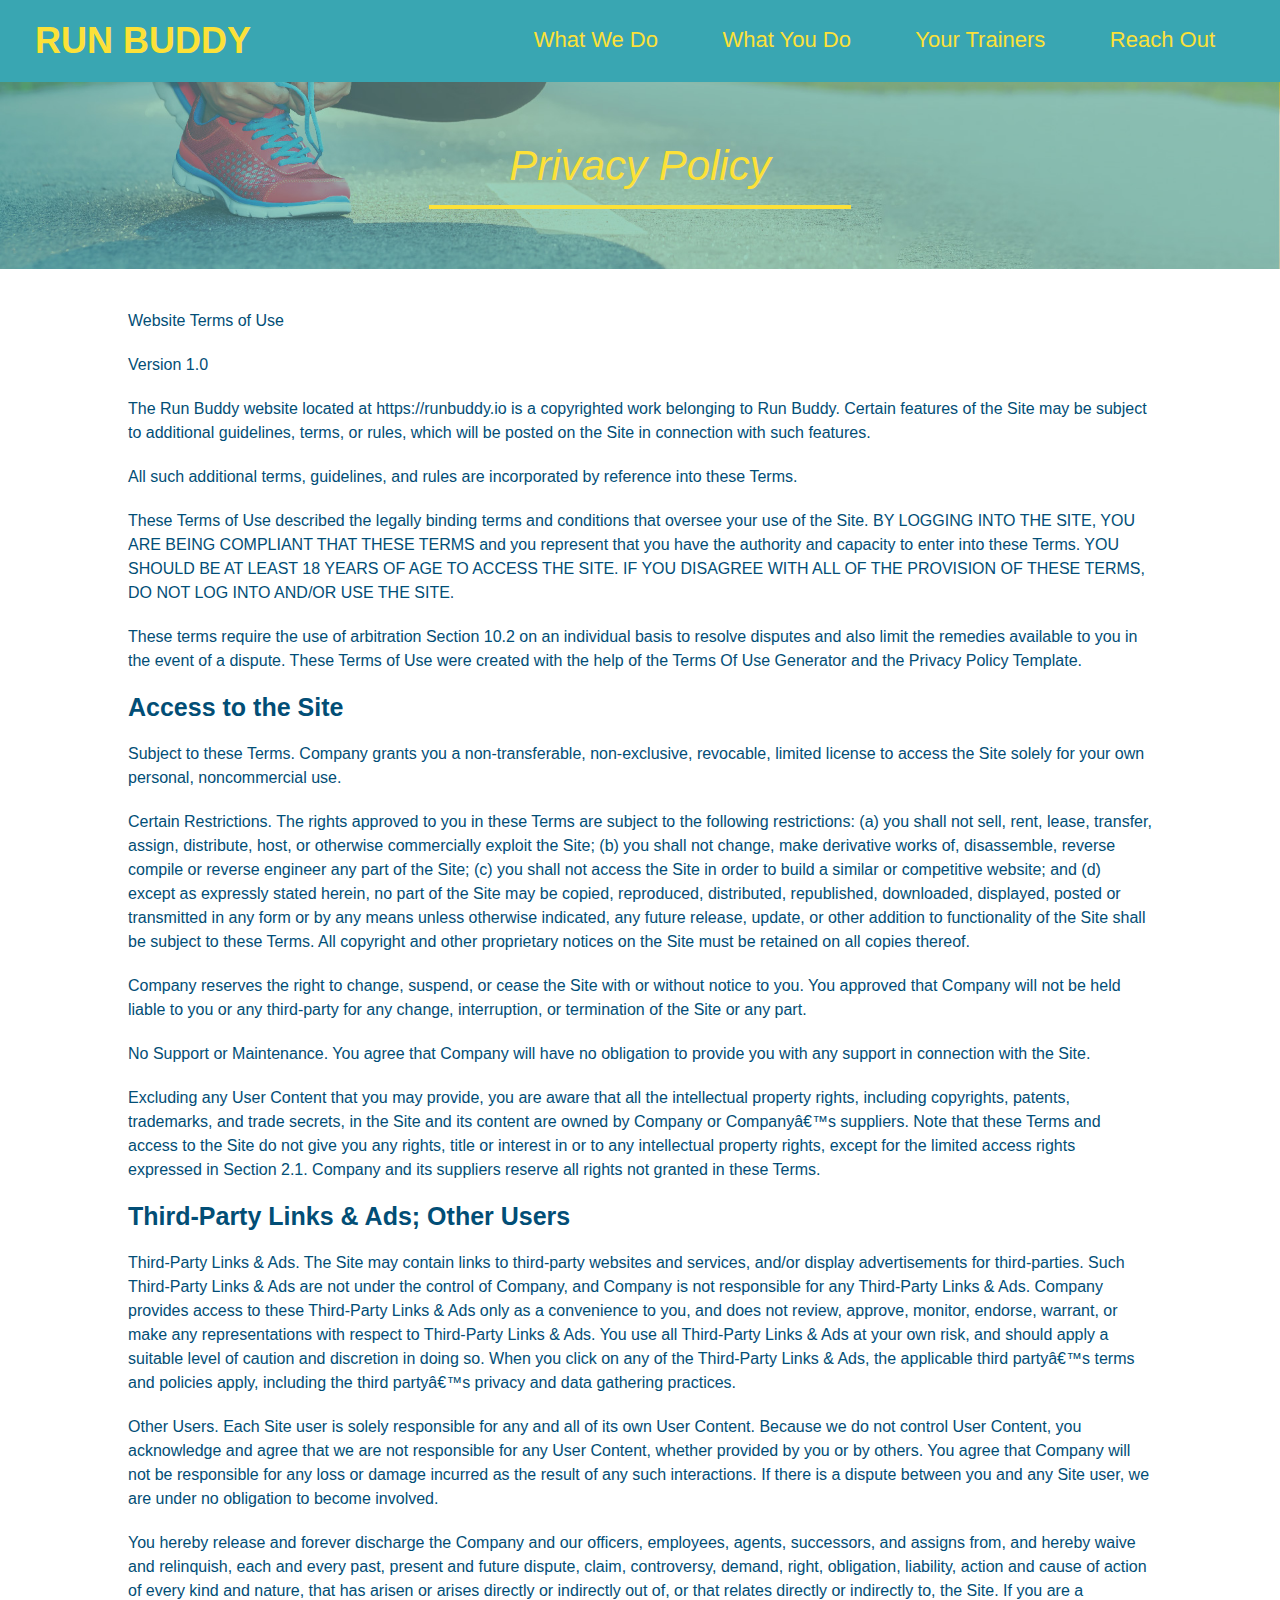
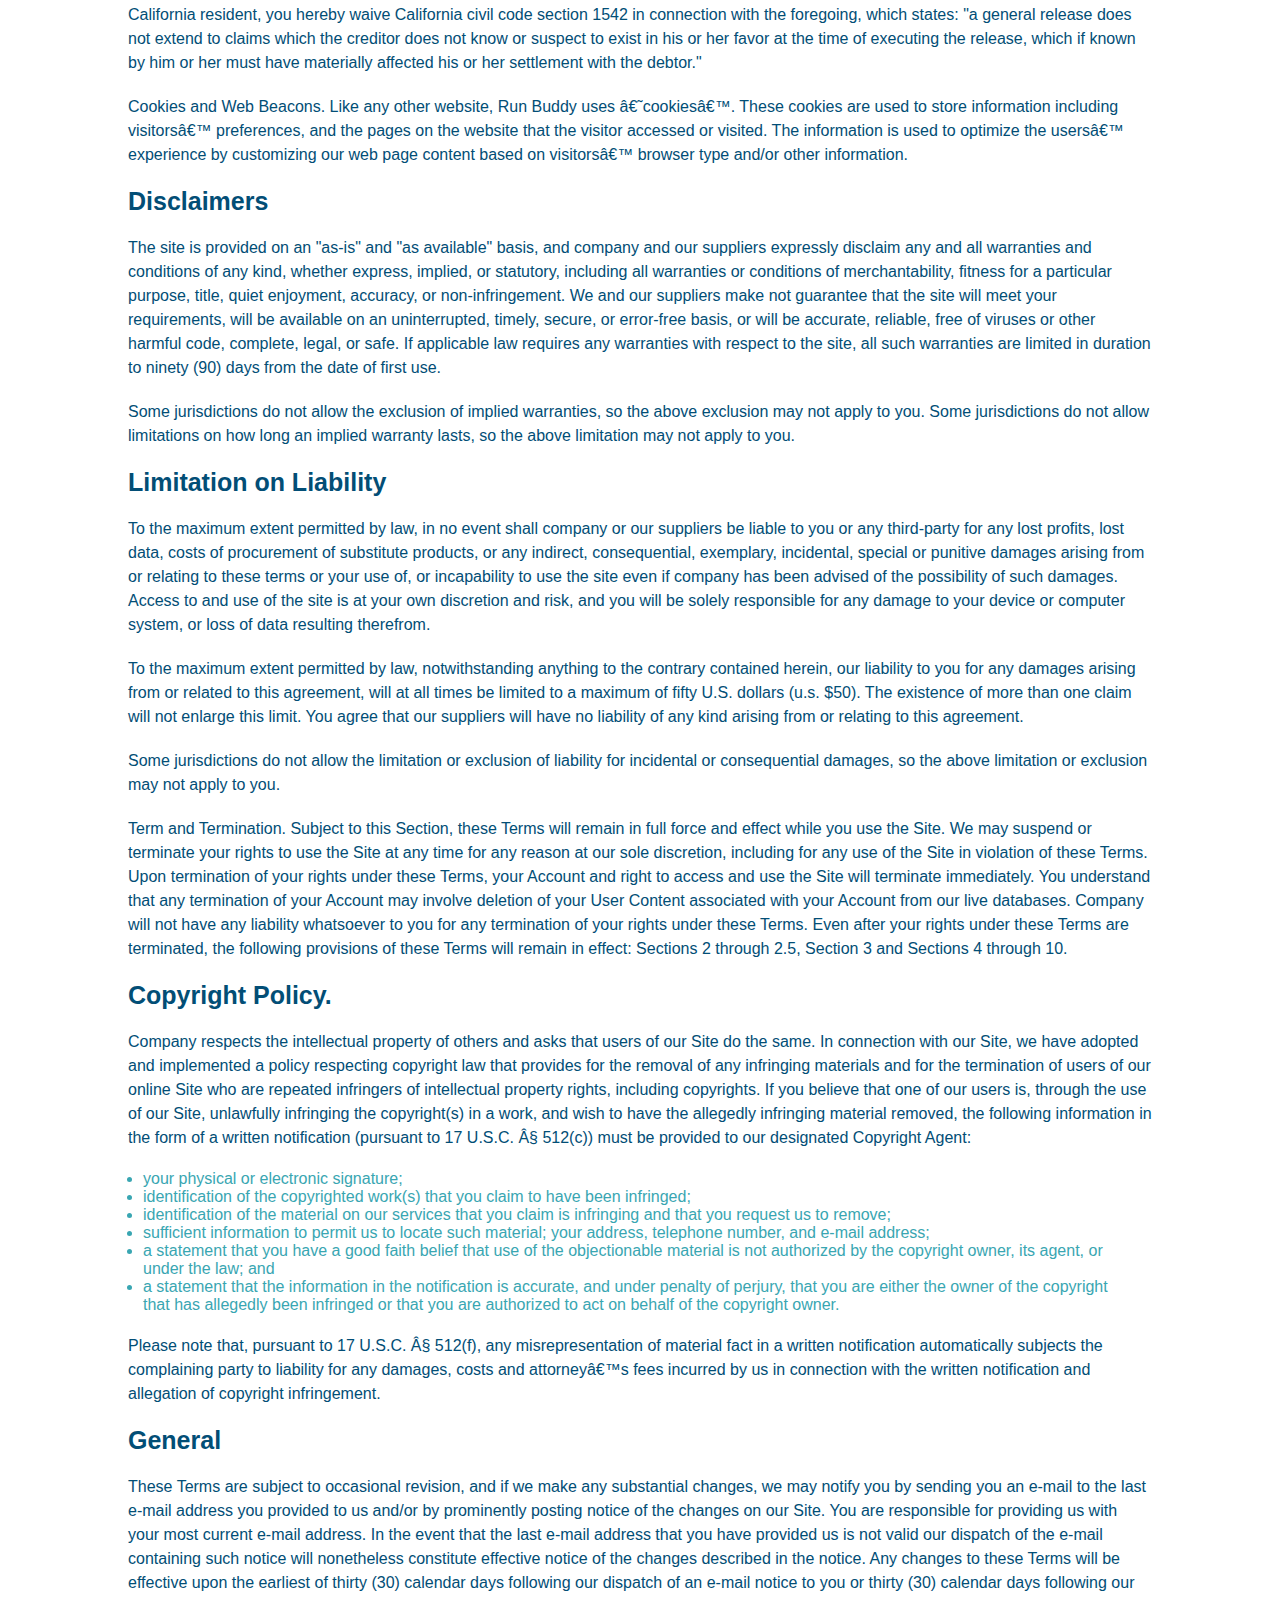
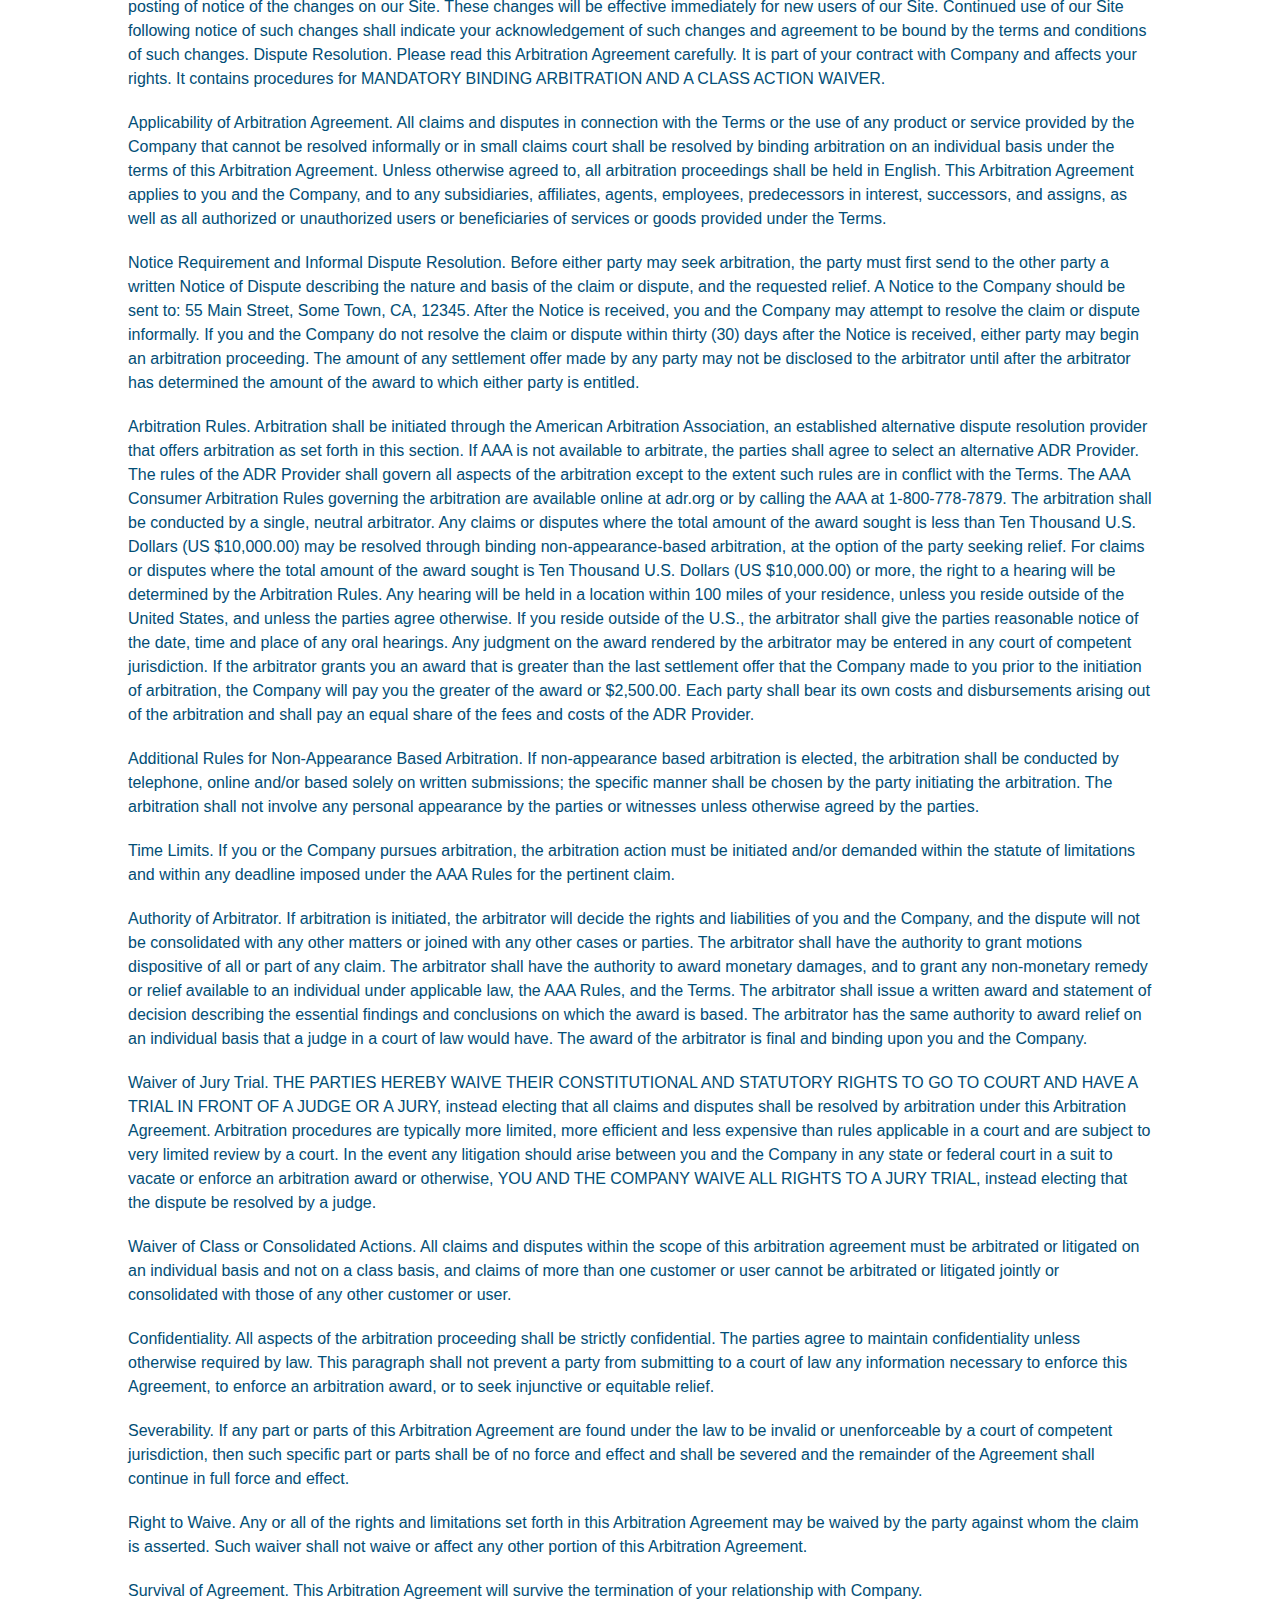
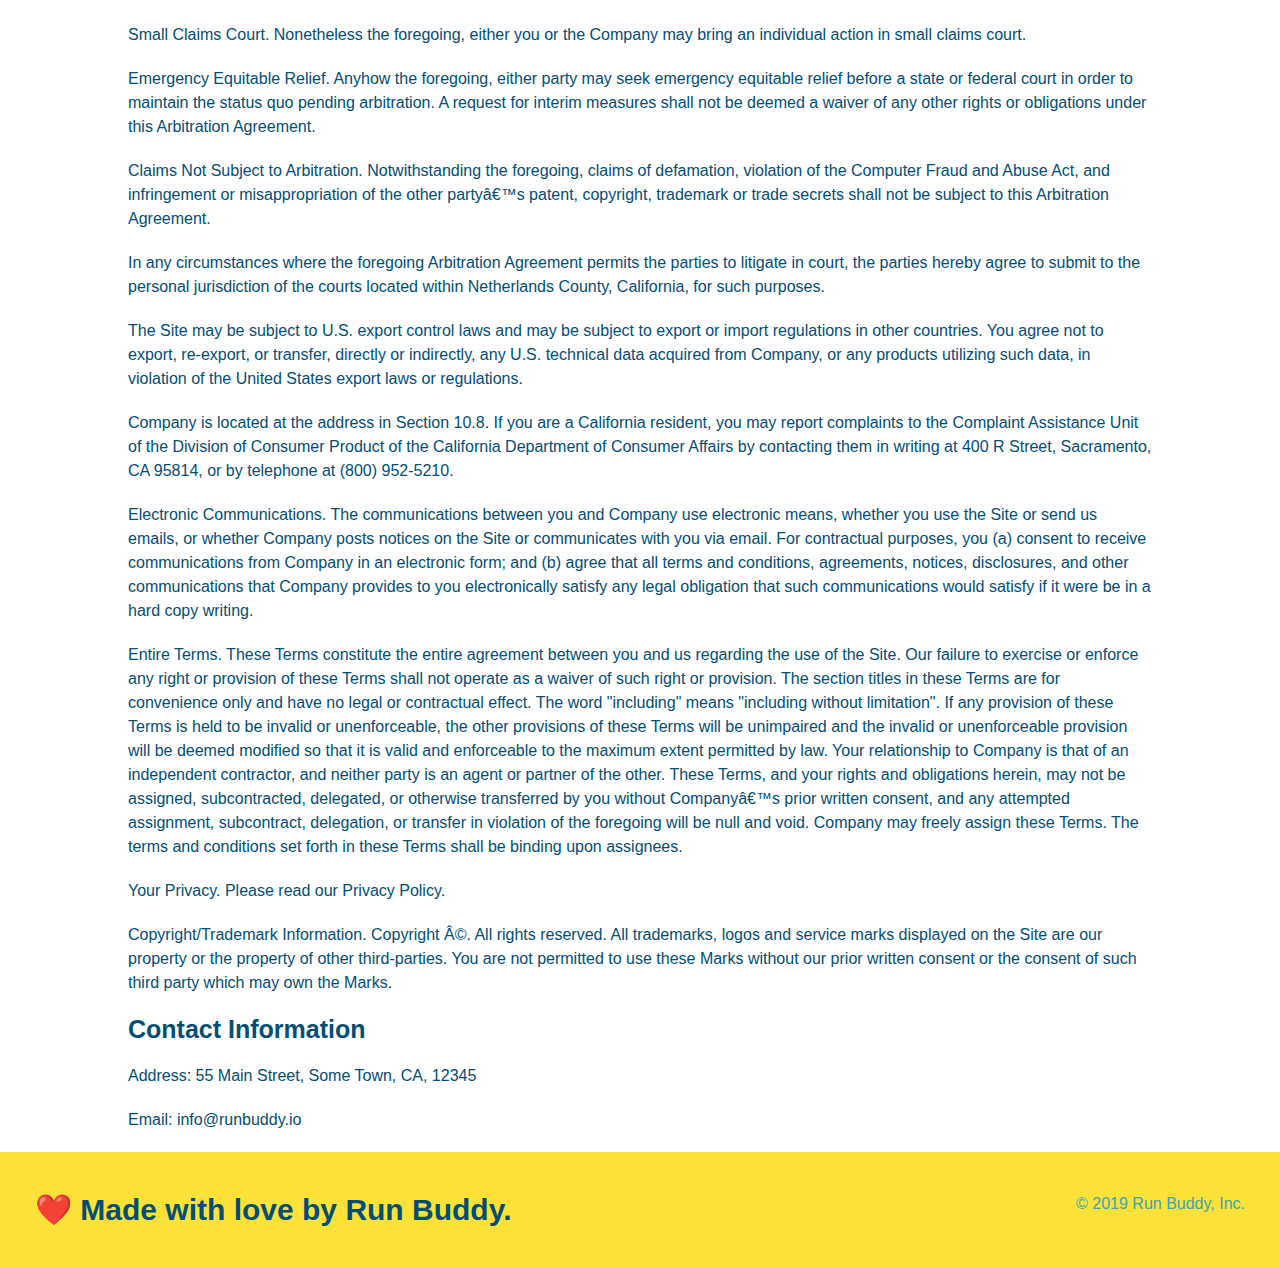
==== privacy-policy.html @ dff554a3 "init commit" ====
<!DOCTYPE html>
<html lang="en">
    <head>
        <meta charset="UTF-8" />
        <title>Privacy Policy - Run Buddy</title>
        <link rel="stylesheet" href="./assets/css/style.css" />
        <link rel="stylesheet" href="./assets/css/secondary-styles.css" />
    </head>
    <body>
        <!-- Header -->
        <header>
            <h1>
              <a href="/">RUN BUDDY</a>
            </h1>
             <!-- navigation -->
            <nav>
              <!-- Unordered List of elements -->
              <ul>
                <!-- List item element-->
                <li>
                  <!-- Anchor element -->
                  <a href="./index.html#what-we-do">What We Do</a>
                </li>
                <li>
                  <a href="./index.html#what-you-do">What You Do</a>
                </li>
                <li>
                  <a href="./index.html#your-trainers">Your Trainers</a>
                </li>
                <li>
                  <a href="./index.html#reach-out">Reach Out</a>
                </li>
              </ul>
            </nav>
        </header>
        <section class="hero">
            <h2 class="page-title">
                Privacy Policy
            </h2>
        </section>
        <article class="secondary-content">

      <p>
        Website Terms of Use
      </p>

      <p>
        Version 1.0
      </p>

      <p>
        The Run Buddy website located at https://runbuddy.io is a copyrighted work belonging to Run Buddy. Certain
        features of the Site may be subject to additional guidelines, terms, or rules, which will be posted on the Site
        in connection with such features.
      </p>

      <p>
        All such additional terms, guidelines, and rules are incorporated by reference into these Terms.
      </p>

      <p>
        These Terms of Use described the legally binding terms and conditions that oversee your use of the Site. BY
        LOGGING INTO THE SITE, YOU ARE BEING COMPLIANT THAT THESE TERMS and you represent that you have the authority
        and capacity to enter into these Terms. YOU SHOULD BE AT LEAST 18 YEARS OF AGE TO ACCESS THE SITE. IF YOU
        DISAGREE WITH ALL OF THE PROVISION OF THESE TERMS, DO NOT LOG INTO AND/OR USE THE SITE.
      </p>

      <p>
        These terms require the use of arbitration Section 10.2 on an individual basis to resolve disputes and also
        limit the remedies available to you in the event of a dispute. These Terms of Use were created with the help of
        the Terms Of Use Generator and the Privacy Policy Template.
      </p>

      <h3>
        Access to the Site
      </h3>

      <p>
        Subject to these Terms. Company grants you a non-transferable, non-exclusive, revocable, limited license to
        access the Site solely for your own personal, noncommercial use.
      </p>

      <p>
        Certain Restrictions. The rights approved to you in these Terms are subject to the following restrictions: (a)
        you shall not sell, rent, lease, transfer, assign, distribute, host, or otherwise commercially exploit the Site;
        (b) you shall not change, make derivative works of, disassemble, reverse compile or reverse engineer any part of
        the Site; (c) you shall not access the Site in order to build a similar or competitive website; and (d) except
        as expressly stated herein, no part of the Site may be copied, reproduced, distributed, republished, downloaded,
        displayed, posted or transmitted in any form or by any means unless otherwise indicated, any future release,
        update, or other addition to functionality of the Site shall be subject to these Terms. All copyright and other
        proprietary notices on the Site must be retained on all copies thereof.
      </p>

      <p>
        Company reserves the right to change, suspend, or cease the Site with or without notice to you. You approved
        that Company will not be held liable to you or any third-party for any change, interruption, or termination of
        the Site or any part.
      </p>

      <p>
        No Support or Maintenance. You agree that Company will have no obligation to provide you with any support in
        connection with the Site.
      </p>

      <p>
        Excluding any User Content that you may provide, you are aware that all the intellectual property rights,
        including copyrights, patents, trademarks, and trade secrets, in the Site and its content are owned by Company
        or Companyâ€™s suppliers. Note that these Terms and access to the Site do not give you any rights, title or
        interest in or to any intellectual property rights, except for the limited access rights expressed in Section
        2.1. Company and its suppliers reserve all rights not granted in these Terms.
      </p>

      <h3>
        Third-Party Links & Ads; Other Users
      </h3>

      <p>
        Third-Party Links & Ads. The Site may contain links to third-party websites and services, and/or display
        advertisements for third-parties. Such Third-Party Links & Ads are not under the control of Company, and Company
        is not responsible for any Third-Party Links & Ads. Company provides access to these Third-Party Links & Ads
        only as a convenience to you, and does not review, approve, monitor, endorse, warrant, or make any
        representations with respect to Third-Party Links & Ads. You use all Third-Party Links & Ads at your own risk,
        and should apply a suitable level of caution and discretion in doing so. When you click on any of the
        Third-Party Links & Ads, the applicable third partyâ€™s terms and policies apply, including the third partyâ€™s
        privacy and data gathering practices.
      </p>

      <p>
        Other Users. Each Site user is solely responsible for any and all of its own User Content. Because we do not
        control User Content, you acknowledge and agree that we are not responsible for any User Content, whether
        provided by you or by others. You agree that Company will not be responsible for any loss or damage incurred as
        the result of any such interactions. If there is a dispute between you and any Site user, we are under no
        obligation to become involved.
      </p>

      <p>
        You hereby release and forever discharge the Company and our officers, employees, agents, successors, and
        assigns from, and hereby waive and relinquish, each and every past, present and future dispute, claim,
        controversy, demand, right, obligation, liability, action and cause of action of every kind and nature, that has
        arisen or arises directly or indirectly out of, or that relates directly or indirectly to, the Site. If you are
        a California resident, you hereby waive California civil code section 1542 in connection with the foregoing,
        which states: "a general release does not extend to claims which the creditor does not know or suspect to exist
        in his or her favor at the time of executing the release, which if known by him or her must have materially
        affected his or her settlement with the debtor."
      </p>

      <p>
        Cookies and Web Beacons. Like any other website, Run Buddy uses â€˜cookiesâ€™. These cookies are used to store
        information including visitorsâ€™ preferences, and the pages on the website that the visitor accessed or visited.
        The information is used to optimize the usersâ€™ experience by customizing our web page content based on visitorsâ€™
        browser type and/or other information.
      </p>

      <h3>
        Disclaimers
      </h3>

      <p>
        The site is provided on an "as-is" and "as available" basis, and company and our suppliers expressly disclaim
        any and all warranties and conditions of any kind, whether express, implied, or statutory, including all
        warranties or conditions of merchantability, fitness for a particular purpose, title, quiet enjoyment, accuracy,
        or non-infringement. We and our suppliers make not guarantee that the site will meet your requirements, will be
        available on an uninterrupted, timely, secure, or error-free basis, or will be accurate, reliable, free of
        viruses or other harmful code, complete, legal, or safe. If applicable law requires any warranties with respect
        to the site, all such warranties are limited in duration to ninety (90) days from the date of first use.
      </p>

      <p>
        Some jurisdictions do not allow the exclusion of implied warranties, so the above exclusion may not apply to
        you. Some jurisdictions do not allow limitations on how long an implied warranty lasts, so the above limitation
        may not apply to you.
      </p>

      <h3>
        Limitation on Liability
      </h3>

      <p>
        To the maximum extent permitted by law, in no event shall company or our suppliers be liable to you or any
        third-party for any lost profits, lost data, costs of procurement of substitute products, or any indirect,
        consequential, exemplary, incidental, special or punitive damages arising from or relating to these terms or
        your use of, or incapability to use the site even if company has been advised of the possibility of such
        damages. Access to and use of the site is at your own discretion and risk, and you will be solely responsible
        for any damage to your device or computer system, or loss of data resulting therefrom.
      </p>

      <p>
        To the maximum extent permitted by law, notwithstanding anything to the contrary contained herein, our liability
        to you for any damages arising from or related to this agreement, will at all times be limited to a maximum of
        fifty U.S. dollars (u.s. $50). The existence of more than one claim will not enlarge this limit. You agree that
        our suppliers will have no liability of any kind arising from or relating to this agreement.
      </p>

      <p>
        Some jurisdictions do not allow the limitation or exclusion of liability for incidental or consequential
        damages, so the above limitation or exclusion may not apply to you.
      </p>

      <p>
        Term and Termination. Subject to this Section, these Terms will remain in full force and effect while you use
        the Site. We may suspend or terminate your rights to use the Site at any time for any reason at our sole
        discretion, including for any use of the Site in violation of these Terms. Upon termination of your rights under
        these Terms, your Account and right to access and use the Site will terminate immediately. You understand that
        any termination of your Account may involve deletion of your User Content associated with your Account from our
        live databases. Company will not have any liability whatsoever to you for any termination of your rights under
        these Terms. Even after your rights under these Terms are terminated, the following provisions of these Terms
        will remain in effect: Sections 2 through 2.5, Section 3 and Sections 4 through 10.
      </p>

      <h3>
        Copyright Policy.
      </h3>

      <p>
        Company respects the intellectual property of others and asks that users of our Site do the same. In connection
        with our Site, we have adopted and implemented a policy respecting copyright law that provides for the removal
        of any infringing materials and for the termination of users of our online Site who are repeated infringers of
        intellectual property rights, including copyrights. If you believe that one of our users is, through the use of
        our Site, unlawfully infringing the copyright(s) in a work, and wish to have the allegedly infringing material
        removed, the following information in the form of a written notification (pursuant to 17 U.S.C. Â§ 512(c)) must
        be provided to our designated Copyright Agent:
      </p>

      <ul>
        <li>
          your physical or electronic signature;
        </li>
        <li>
          identification of the copyrighted work(s) that you claim to have been infringed;
        </li>
        <li>
          identification of the material on our services that you claim is infringing and that you request us to remove;
        </li>
        <li>
          sufficient information to permit us to locate such material; your address, telephone number, and e-mail
          address;
        </li>
        <li>
          a statement that you have a good faith belief that use of the objectionable material is not authorized by the
          copyright owner, its agent, or under the law; and
        </li>
        <li>
          a statement that the information in the notification is accurate, and under penalty of perjury, that you are
          either the owner of the copyright that has allegedly been infringed or that you are authorized to act on
          behalf of the copyright owner.
        </li>
      </ul>

      <p>
        Please note that, pursuant to 17 U.S.C. Â§ 512(f), any misrepresentation of material fact in a written
        notification automatically subjects the complaining party to liability for any damages, costs and attorneyâ€™s
        fees incurred by us in connection with the written notification and allegation of copyright infringement.
      </p>

      <h3>
        General
      </h3>

      <p>
        These Terms are subject to occasional revision, and if we make any substantial changes, we may notify you by
        sending you an e-mail to the last e-mail address you provided to us and/or by prominently posting notice of the
        changes on our Site. You are responsible for providing us with your most current e-mail address. In the event
        that the last e-mail address that you have provided us is not valid our dispatch of the e-mail containing such
        notice will nonetheless constitute effective notice of the changes described in the notice. Any changes to these
        Terms will be effective upon the earliest of thirty (30) calendar days following our dispatch of an e-mail
        notice to you or thirty (30) calendar days following our posting of notice of the changes on our Site. These
        changes will be effective immediately for new users of our Site. Continued use of our Site following notice of
        such changes shall indicate your acknowledgement of such changes and agreement to be bound by the terms and
        conditions of such changes. Dispute Resolution. Please read this Arbitration Agreement carefully. It is part of
        your contract with Company and affects your rights. It contains procedures for MANDATORY BINDING ARBITRATION AND
        A CLASS ACTION WAIVER.
      </p>

      <p>
        Applicability of Arbitration Agreement. All claims and disputes in connection with the Terms or the use of any
        product or service provided by the Company that cannot be resolved informally or in small claims court shall be
        resolved by binding arbitration on an individual basis under the terms of this Arbitration Agreement. Unless
        otherwise agreed to, all arbitration proceedings shall be held in English. This Arbitration Agreement applies to
        you and the Company, and to any subsidiaries, affiliates, agents, employees, predecessors in interest,
        successors, and assigns, as well as all authorized or unauthorized users or beneficiaries of services or goods
        provided under the Terms.
      </p>

      <p>
        Notice Requirement and Informal Dispute Resolution. Before either party may seek arbitration, the party must
        first send to the other party a written Notice of Dispute describing the nature and basis of the claim or
        dispute, and the requested relief. A Notice to the Company should be sent to: 55 Main Street, Some Town, CA,
        12345. After the Notice is received, you and the Company may attempt to resolve the claim or dispute informally.
        If you and the Company do not resolve the claim or dispute within thirty (30) days after the Notice is received,
        either party may begin an arbitration proceeding. The amount of any settlement offer made by any party may not
        be disclosed to the arbitrator until after the arbitrator has determined the amount of the award to which either
        party is entitled.
      </p>

      <p>
        Arbitration Rules. Arbitration shall be initiated through the American Arbitration Association, an established
        alternative dispute resolution provider that offers arbitration as set forth in this section. If AAA is not
        available to arbitrate, the parties shall agree to select an alternative ADR Provider. The rules of the ADR
        Provider shall govern all aspects of the arbitration except to the extent such rules are in conflict with the
        Terms. The AAA Consumer Arbitration Rules governing the arbitration are available online at adr.org or by
        calling the AAA at 1-800-778-7879. The arbitration shall be conducted by a single, neutral arbitrator. Any
        claims or disputes where the total amount of the award sought is less than Ten Thousand U.S. Dollars (US
        $10,000.00) may be resolved through binding non-appearance-based arbitration, at the option of the party seeking
        relief. For claims or disputes where the total amount of the award sought is Ten Thousand U.S. Dollars (US
        $10,000.00) or more, the right to a hearing will be determined by the Arbitration Rules. Any hearing will be
        held in a location within 100 miles of your residence, unless you reside outside of the United States, and
        unless the parties agree otherwise. If you reside outside of the U.S., the arbitrator shall give the parties
        reasonable notice of the date, time and place of any oral hearings. Any judgment on the award rendered by the
        arbitrator may be entered in any court of competent jurisdiction. If the arbitrator grants you an award that is
        greater than the last settlement offer that the Company made to you prior to the initiation of arbitration, the
        Company will pay you the greater of the award or $2,500.00. Each party shall bear its own costs and
        disbursements arising out of the arbitration and shall pay an equal share of the fees and costs of the ADR
        Provider.
      </p>

      <p>
        Additional Rules for Non-Appearance Based Arbitration. If non-appearance based arbitration is elected, the
        arbitration shall be conducted by telephone, online and/or based solely on written submissions; the specific
        manner shall be chosen by the party initiating the arbitration. The arbitration shall not involve any personal
        appearance by the parties or witnesses unless otherwise agreed by the parties.
      </p>

      <p>
        Time Limits. If you or the Company pursues arbitration, the arbitration action must be initiated and/or demanded
        within the statute of limitations and within any deadline imposed under the AAA Rules for the pertinent claim.
      </p>

      <p>
        Authority of Arbitrator. If arbitration is initiated, the arbitrator will decide the rights and liabilities of
        you and the Company, and the dispute will not be consolidated with any other matters or joined with any other
        cases or parties. The arbitrator shall have the authority to grant motions dispositive of all or part of any
        claim. The arbitrator shall have the authority to award monetary damages, and to grant any non-monetary remedy
        or relief available to an individual under applicable law, the AAA Rules, and the Terms. The arbitrator shall
        issue a written award and statement of decision describing the essential findings and conclusions on which the
        award is based. The arbitrator has the same authority to award relief on an individual basis that a judge in a
        court of law would have. The award of the arbitrator is final and binding upon you and the Company.
      </p>

      <p>
        Waiver of Jury Trial. THE PARTIES HEREBY WAIVE THEIR CONSTITUTIONAL AND STATUTORY RIGHTS TO GO TO COURT AND HAVE
        A TRIAL IN FRONT OF A JUDGE OR A JURY, instead electing that all claims and disputes shall be resolved by
        arbitration under this Arbitration Agreement. Arbitration procedures are typically more limited, more efficient
        and less expensive than rules applicable in a court and are subject to very limited review by a court. In the
        event any litigation should arise between you and the Company in any state or federal court in a suit to vacate
        or enforce an arbitration award or otherwise, YOU AND THE COMPANY WAIVE ALL RIGHTS TO A JURY TRIAL, instead
        electing that the dispute be resolved by a judge.
      </p>

      <p>
        Waiver of Class or Consolidated Actions. All claims and disputes within the scope of this arbitration agreement
        must be arbitrated or litigated on an individual basis and not on a class basis, and claims of more than one
        customer or user cannot be arbitrated or litigated jointly or consolidated with those of any other customer or
        user.
      </p>

      <p>
        Confidentiality. All aspects of the arbitration proceeding shall be strictly confidential. The parties agree to
        maintain confidentiality unless otherwise required by law. This paragraph shall not prevent a party from
        submitting to a court of law any information necessary to enforce this Agreement, to enforce an arbitration
        award, or to seek injunctive or equitable relief.
      </p>

      <p>
        Severability. If any part or parts of this Arbitration Agreement are found under the law to be invalid or
        unenforceable by a court of competent jurisdiction, then such specific part or parts shall be of no force and
        effect and shall be severed and the remainder of the Agreement shall continue in full force and effect.
      </p>

      <p>
        Right to Waive. Any or all of the rights and limitations set forth in this Arbitration Agreement may be waived
        by the party against whom the claim is asserted. Such waiver shall not waive or affect any other portion of this
        Arbitration Agreement.
      </p>

      <p>
        Survival of Agreement. This Arbitration Agreement will survive the termination of your relationship with
        Company.
      </p>

      <p>
        Small Claims Court. Nonetheless the foregoing, either you or the Company may bring an individual action in small
        claims court.
      </p>

      <p>
        Emergency Equitable Relief. Anyhow the foregoing, either party may seek emergency equitable relief before a
        state or federal court in order to maintain the status quo pending arbitration. A request for interim measures
        shall not be deemed a waiver of any other rights or obligations under this Arbitration Agreement.
      </p>

      <p>
        Claims Not Subject to Arbitration. Notwithstanding the foregoing, claims of defamation, violation of the
        Computer Fraud and Abuse Act, and infringement or misappropriation of the other partyâ€™s patent, copyright,
        trademark or trade secrets shall not be subject to this Arbitration Agreement.
      </p>

      <p>
        In any circumstances where the foregoing Arbitration Agreement permits the parties to litigate in court, the
        parties hereby agree to submit to the personal jurisdiction of the courts located within Netherlands County,
        California, for such purposes.
      </p>

      <p>
        The Site may be subject to U.S. export control laws and may be subject to export or import regulations in other
        countries. You agree not to export, re-export, or transfer, directly or indirectly, any U.S. technical data
        acquired from Company, or any products utilizing such data, in violation of the United States export laws or
        regulations.
      </p>

      <p>
        Company is located at the address in Section 10.8. If you are a California resident, you may report complaints
        to the Complaint Assistance Unit of the Division of Consumer Product of the California Department of Consumer
        Affairs by contacting them in writing at 400 R Street, Sacramento, CA 95814, or by telephone at (800) 952-5210.
      </p>

      <p>
        Electronic Communications. The communications between you and Company use electronic means, whether you use the
        Site or send us emails, or whether Company posts notices on the Site or communicates with you via email. For
        contractual purposes, you (a) consent to receive communications from Company in an electronic form; and (b)
        agree that all terms and conditions, agreements, notices, disclosures, and other communications that Company
        provides to you electronically satisfy any legal obligation that such communications would satisfy if it were be
        in a hard copy writing.
      </p>

      <p>
        Entire Terms. These Terms constitute the entire agreement between you and us regarding the use of the Site. Our
        failure to exercise or enforce any right or provision of these Terms shall not operate as a waiver of such right
        or provision. The section titles in these Terms are for convenience only and have no legal or contractual
        effect. The word "including" means "including without limitation". If any provision of these Terms is held to be
        invalid or unenforceable, the other provisions of these Terms will be unimpaired and the invalid or
        unenforceable provision will be deemed modified so that it is valid and enforceable to the maximum extent
        permitted by law. Your relationship to Company is that of an independent contractor, and neither party is an
        agent or partner of the other. These Terms, and your rights and obligations herein, may not be assigned,
        subcontracted, delegated, or otherwise transferred by you without Companyâ€™s prior written consent, and any
        attempted assignment, subcontract, delegation, or transfer in violation of the foregoing will be null and void.
        Company may freely assign these Terms. The terms and conditions set forth in these Terms shall be binding upon
        assignees.
      </p>

      <p>
        Your Privacy. Please read our Privacy Policy.
      </p>

      <p>
        Copyright/Trademark Information. Copyright Â©. All rights reserved. All trademarks, logos and service marks
        displayed on the Site are our property or the property of other third-parties. You are not permitted to use
        these Marks without our prior written consent or the consent of such third party which may own the Marks.
      </p>

      <h3>
        Contact Information
      </h3>

      <p>
        Address: 55 Main Street, Some Town, CA, 12345
      </p>

      <p>
        Email: info@runbuddy.io
      </p>
    </article>
          
         <!-- footer -->
         <footer>
             <h2>❤️ Made with love by Run Buddy.</h2>
             <div>
                &copy; 2019 Run Buddy, Inc.
            </div>
        </footer>
  </body>
 </html>
---- assets/css/style.css ----
* {
    margin: 0;
    padding: 0;
    box-sizing: border-box;
}
/* Begin  body styles  */
body{
    color: #39a6b2;
    font-family: Helvetica, Arial, sans-serif;
    }
/* End body styles */  
/* Begin Header section*/
header{
    padding: 20px 35px;
    background-color: #39a6b2;
    }
header h1 {
    font-weight: bold;
    font-size: 36px;
    color: #fce138;
    margin: 0;
    display: inline;
}
header a {
    text-decoration: none;
    color: #fce138;
}
header nav {
    float: right;
    margin: 7px 0;
}
header nav ul li {
    display: inline;
}
header nav ul li a {
    margin: 0 30px;
    font-weight: lighter;
    font-size: 22px;
}
/* End Header section */

/* Begin Footer Section*/
footer {
    background: #fce138;
    width: 100%;
    padding: 40px 35px;
}
footer h2 {
    display: inline;
    color: #024e76;
    font-size: 30px;
    margin: 0;
}
footer div {
    float: right;
    line-height: 1.5;
    text-align: right;
}
footer a {
    color: #024e76;
}
section {
    padding: 60px;
}
/* End footer section */

/* begin Steps section */
.intro {
    text-align: center;
}
.intro p {
    line-height: 1.7;
    color: #39a6b2;
    width: 80%;
    font-size: 20px;
    margin: 0 auto;
}
.steps {
    text-align: center;
    background: #fce138;
}
.section-title {
    font-size: 55px;
    color: #024e76;
    margin-bottom: 35px;
    padding: 0 100px 20px 100px;
    display: inline-block;
    border-bottom: 3px solid;
}
.primary-border {
    border-color: #fce138;
}
.secondary-border {
    border-color: #39a6b2;
}
.steps div {
    margin-bottom: 80px;
}
.steps img {
    width: 15%;
    margin: 10px;
}
.steps h3 {
    color: #024e76;
    font-size: 46px;
    margin-top: 10px;
}
.steps p {
    color: #39a6b2;
    font-size: 23px;
}
.steps span {
    font-size: 38px;
}
/* End Steps section
/* End body styles */

/* Begin hero section */
.hero{
   background-image: url("../images/hero-bg.jpeg");
   height: 600px;
   background-size: cover;
   background-position: center;
   position: relative;
}
.hero-form {
    border: solid 3px #024e76;
    background-color: #fce138;
    padding: 20px;
    width: 500px;
    color: #024e76;
    position: absolute;
    bottom: 120px;
    right: 140px;
}
.hero-form h3{
    font-size: 24px;
}
.hero-form p {
    margin: 5px 0 15px 0;
}
.form-input {
    border: 1px solid #024e76;
    display: block;
    padding: 7px 15px;
    font-size: 16px;
    color: #024e76;
    width: 100%;
    margin-bottom: 15px;
}
.hero-form label {
    margin: 0 5px;
}
.hero-form button {
    color: #fce138;
    background-color: #024e76;
    border: none;
    padding: 10px 20px;
    font-size: 16px;
}
/* End hero section */

/* Begin Trainers section */
.trainers {
    text-align: center;
}
.trainer {
    width: 900px;
    margin: 0 auto 30px auto;
    background: #024e76;
    color: #fce138;
    overflow: auto;
}
.trainer img {
    width: 35%;
    float: left;
}
.trainer-bio {
    padding: 35px;
    float: left;
    width: 65%;
}
.text-left {
    text-align: left;
}
.text-right {
    text-align: right;
}
.trainer-bio h3 {
    font-size: 32px;
    margin-bottom: 8px;
}
.trainer-bio h4 {
    font-weight: lighter;
    font-size: 26px;
    margin-bottom: 25px;
}
.trainer-bio p {
    font-size: 17px;
    line-height: 1.3;
}
/* End Trainers section */

/* Begin Reach Out Section */
.contact {
    text-align: center;
    background: #024e76;
}
.contact h2 {
    color: #fce138;
}
.contact-info iframe {
    width: 400px;
    height: 400px;
}
.contact-info div {
    width: 410px;
    display: inline-block;
    vertical-align: top;
    text-align: left;
    margin: 30px 0 0 60px;
    color: white;
}
.contact-info h3 {
    color: #fce138;
    font-size: 32px;
}
.contact-info p, 
.contact-info address {
    margin: 20px;
    line-height: 1.5;
    font-size: 20px;
    font-style: normal;
}
.contact-info a {
    color: #fce138;
}
/* End Reach Out Section */
---- assets/css/secondary-styles.css ----
.hero {
    background-position: bottom;
    height: auto;
    text-align: center;
    margin-bottom: 40px;
}
.page-title {
    color: #fce138;
    display: inline-block;
    border-bottom: 4px solid #fce138;
    padding: 0 80px 15px 80px;
    font-weight: normal;
    font-size: 42px;
    font-style: italic;
}
.secondary-content{
    width: 80%;
    margin: 0 auto;
    color: #024e76;
}
.secondary-content h3 {
    font-size: 25px;
    margin: 20px 0 20px 0;
}
.secondary-content p {
    font-size: 16px;
    line-height: 1.5;
    margin: 20px 0 20px 0;
}
.secondary-content ul {
    margin: 15px;
}
.secondary-content li {
    color: #39a6b2;
}
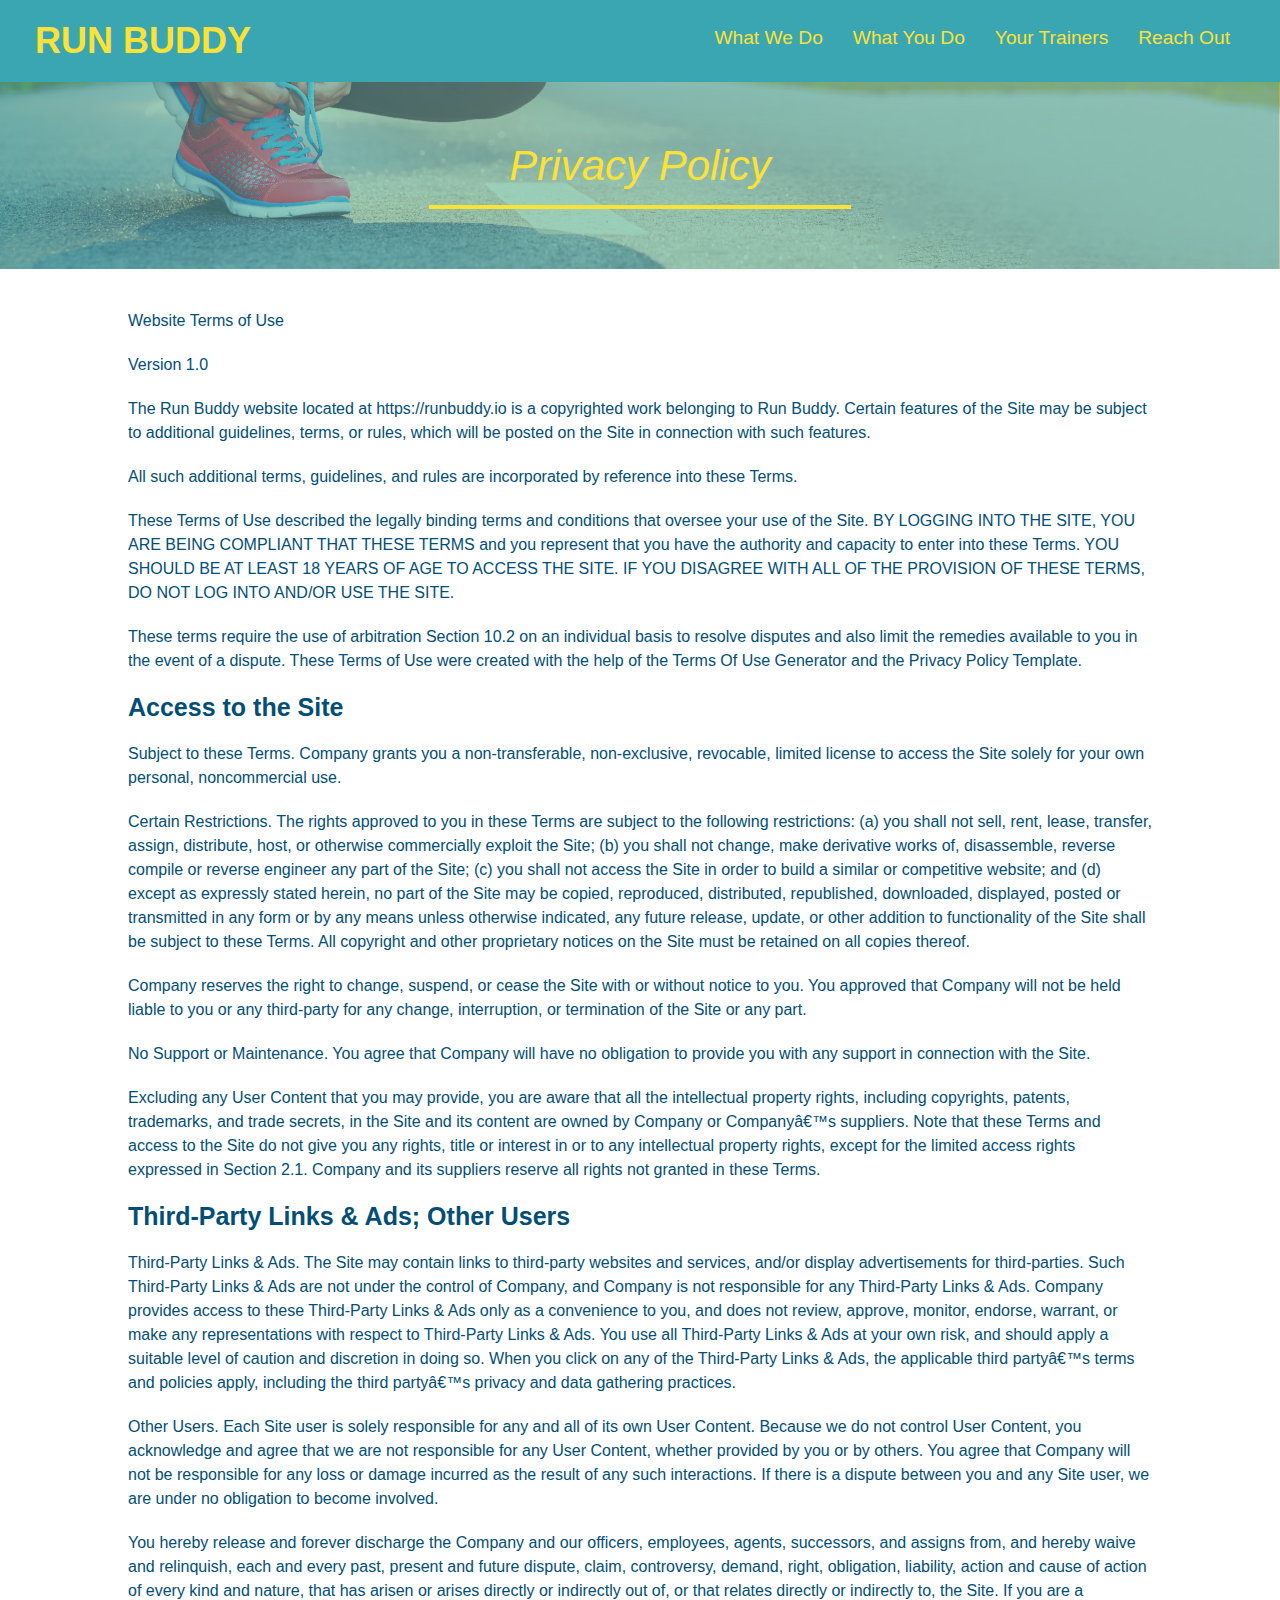
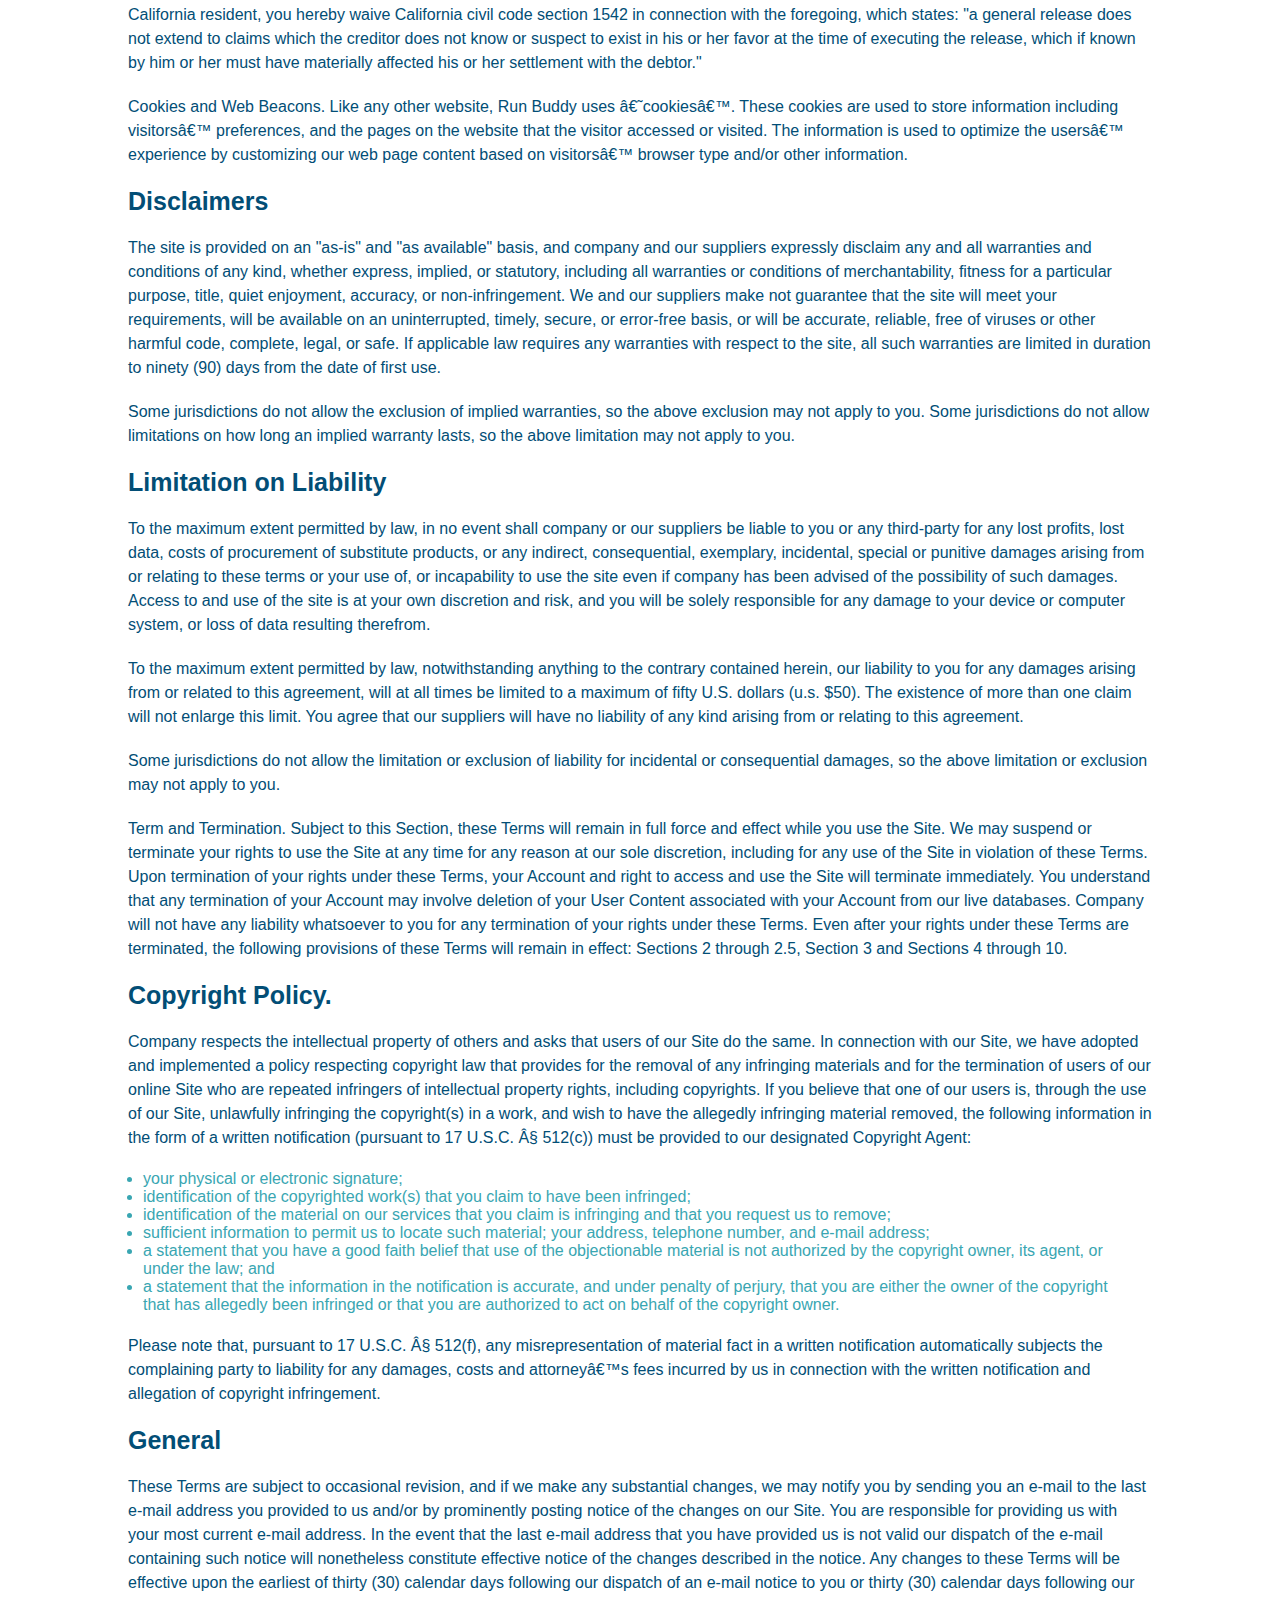
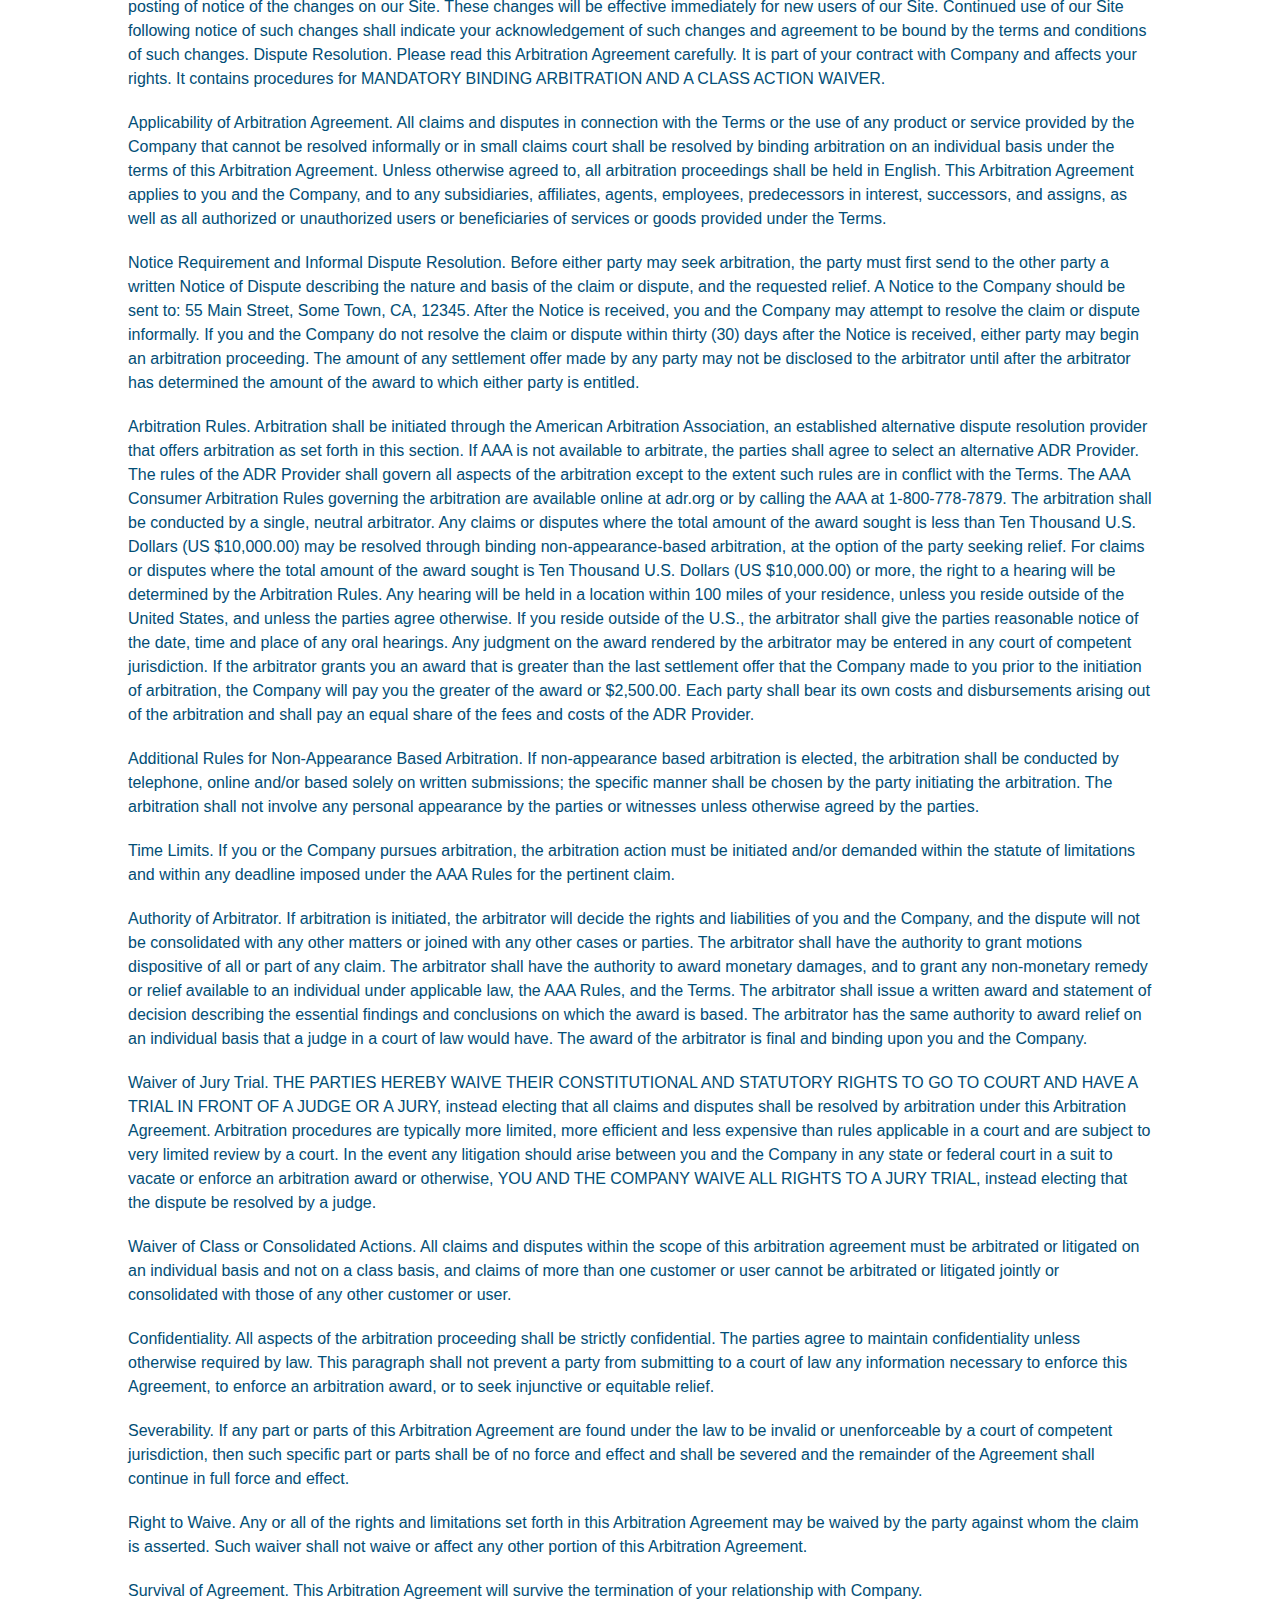
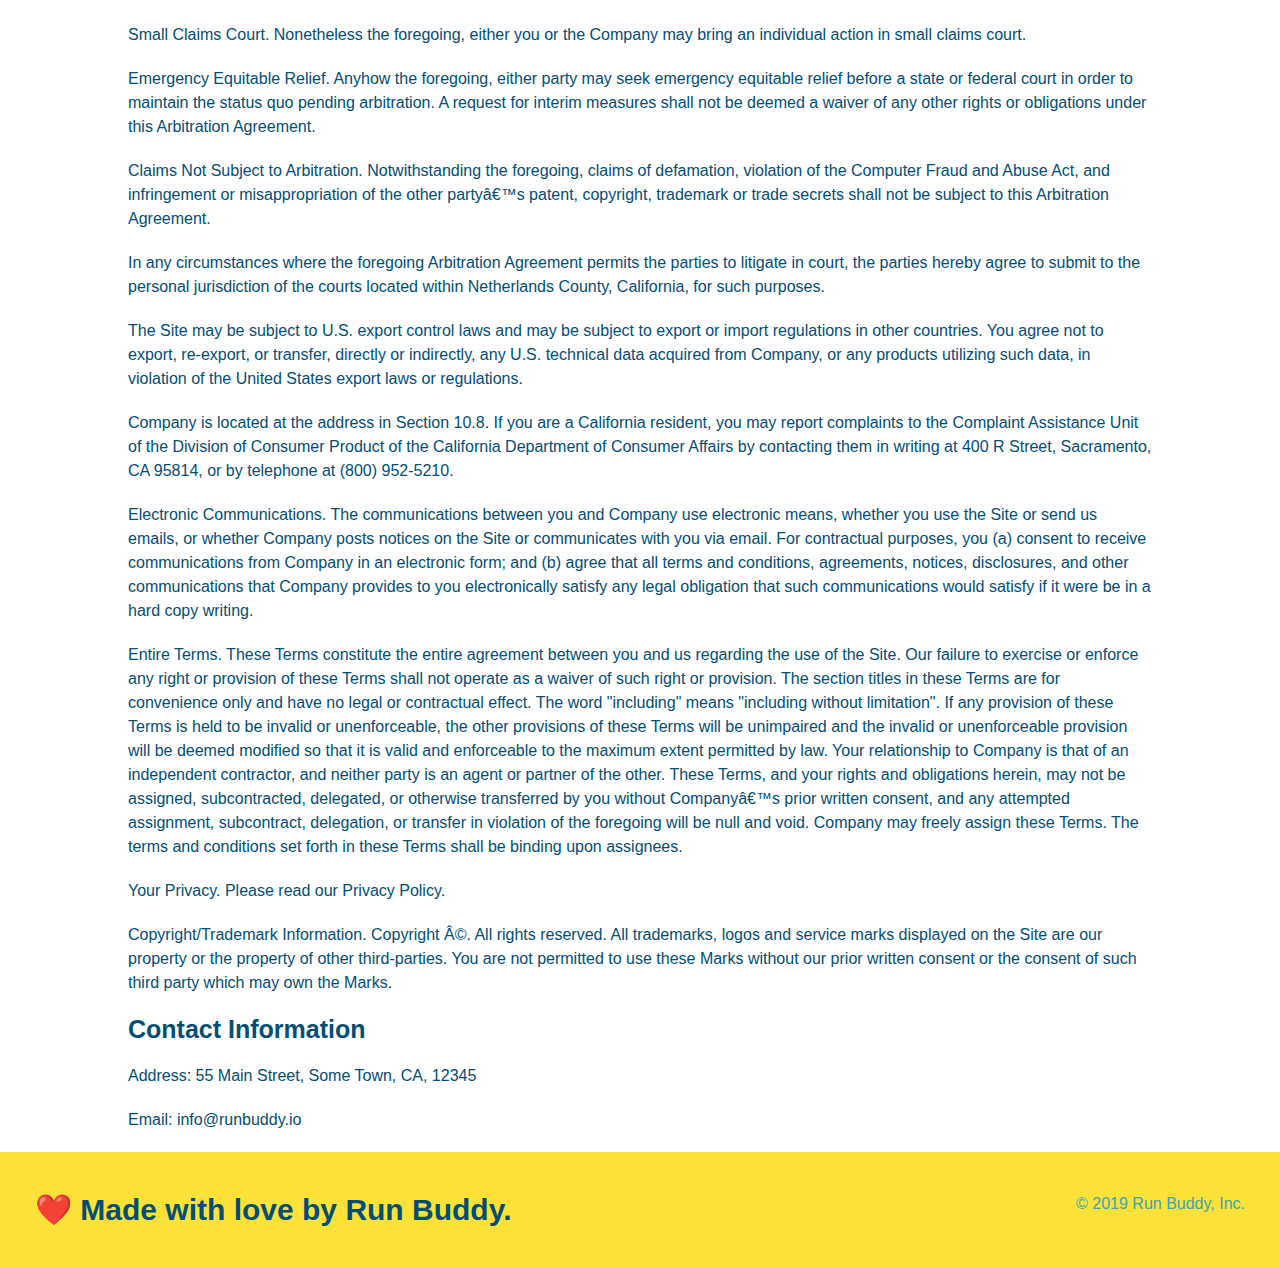
==== commit de91e461: "version.1.1.6 media queries" ====
--- a/privacy-policy.html
+++ b/privacy-policy.html
@@ -5,6 +5,7 @@
         <title>Privacy Policy - Run Buddy</title>
         <link rel="stylesheet" href="./assets/css/style.css" />
         <link rel="stylesheet" href="./assets/css/secondary-styles.css" />
+        <meta  name="viewport" content="width=device-width, initial-scale=1.0" />
     </head>
     <body>
         <!-- Header -->
--- a/assets/css/style.css
+++ b/assets/css/style.css
@@ -14,46 +14,53 @@
 header{
     padding: 20px 35px;
     background-color: #39a6b2;
+    display: flex;
+    justify-content: space-between;
+    flex-wrap: wrap;
     }
 header h1 {
     font-weight: bold;
     font-size: 36px;
     color: #fce138;
     margin: 0;
-    display: inline;
+    
 }
 header a {
     text-decoration: none;
     color: #fce138;
 }
 header nav {
-    float: right;
     margin: 7px 0;
 }
-header nav ul li {
-    display: inline;
+header nav ul {
+    display: flex;
+    flex-wrap: wrap;
+    justify-content: space-between;
+    align-items: center;
+    list-style: none;
 }
 header nav ul li a {
-    margin: 0 30px;
+    padding: 10px 15px;
     font-weight: lighter;
-    font-size: 22px;
+    font-size: 1.5vw;
 }
 /* End Header section */
 
 /* Begin Footer Section*/
 footer {
+    display: flex;
+    justify-content: space-between;
+    flex-wrap: wrap;
     background: #fce138;
     width: 100%;
     padding: 40px 35px;
 }
 footer h2 {
-    display: inline;
     color: #024e76;
     font-size: 30px;
     margin: 0;
 }
 footer div {
-    float: right;
     line-height: 1.5;
     text-align: right;
 }
@@ -66,27 +73,25 @@
 /* End footer section */
 
 /* begin Steps section */
-.intro {
-    text-align: center;
-}
 .intro p {
     line-height: 1.7;
     color: #39a6b2;
     width: 80%;
     font-size: 20px;
     margin: 0 auto;
+    text-align: center;
 }
 .steps {
+    background: #fce138;
+}
+.section-title {
+    font-size: 48px;
+    color: #024e76;
+    border-bottom: 3px solid;
+    padding-bottom: 20px;
     text-align: center;
-    background: #fce138;
-}
-.section-title {
-    font-size: 55px;
-    color: #024e76;
-    margin-bottom: 35px;
-    padding: 0 100px 20px 100px;
-    display: inline-block;
-    border-bottom: 3px solid;
+    margin: 0 auto 35px auto;
+    width: 50%;
 }
 .primary-border {
     border-color: #fce138;
@@ -94,21 +99,45 @@
 .secondary-border {
     border-color: #39a6b2;
 }
-.steps div {
-    margin-bottom: 80px;
-}
-.steps img {
-    width: 15%;
-    margin: 10px;
-}
 .steps h3 {
     color: #024e76;
     font-size: 46px;
-    margin-top: 10px;
-}
-.steps p {
+    flex: 1 30%;
+}
+.step-info {
+    flex: 2 70%;
+    display: flex;
+    flex-wrap: wrap;
+    align-items: center;
+}
+.step {
+    margin: 50px auto;
+    padding-bottom: 50px;
+    width: 80%;
+    border-bottom: 1px solid #39a6b2;
+    display: flex;
+    flex-wrap: wrap;
+    align-items: center;
+    justify-content: space-between;
+}
+.steps-text p {
     color: #39a6b2;
-    font-size: 23px;
+    font-size: 18px;
+}
+.step-text h4 {
+    font-size: 26px;
+    line-height: 1.5;
+    color: #024e76;
+}
+.step-img {
+    flex: 1 12%;
+    margin-right: 20px;
+}
+.step-text{
+    flex: 12;
+}
+.step-img img {
+    max-width: 100%;
 }
 .steps span {
     font-size: 38px;
@@ -118,21 +147,21 @@
 
 /* Begin hero section */
 .hero{
+    display: flex;
+    justify-content: center;
+    flex-wrap: wrap;
    background-image: url("../images/hero-bg.jpeg");
-   height: 600px;
    background-size: cover;
    background-position: center;
-   position: relative;
+   align-items: flex-start;
 }
 .hero-form {
     border: solid 3px #024e76;
     background-color: #fce138;
     padding: 20px;
-    width: 500px;
-    color: #024e76;
-    position: absolute;
-    bottom: 120px;
-    right: 140px;
+    color: #024e76;
+    margin: 3.5%;
+    width: 40%;
 }
 .hero-form h3{
     font-size: 24px;
@@ -159,27 +188,41 @@
     padding: 10px 20px;
     font-size: 16px;
 }
+.hero-cta {
+    width: 35%;
+    text-align: right;
+    margin: 3.5%;
+    color: #fff;
+    font-size: 18px;
+    line-height: 1.2;
+}
+.hero-cta h2 {
+    font-style: italic;
+    font-size: 55px;
+    color: #fce138;
+}
 /* End hero section */
 
 /* Begin Trainers section */
 .trainers {
-    text-align: center;
+    width: 100%;
+    margin: 0 auto;
+    display: flex;
+    flex-wrap: wrap;
+    justify-content: space-around;
 }
 .trainer {
-    width: 900px;
-    margin: 0 auto 30px auto;
+    margin: 20px;
     background: #024e76;
     color: #fce138;
-    overflow: auto;
+    flex: 1;
 }
 .trainer img {
-    width: 35%;
-    float: left;
+    width: 100%;
 }
 .trainer-bio {
-    padding: 35px;
-    float: left;
-    width: 65%;
+    padding: 25px;
+    line-height: 1.3;
 }
 .text-left {
     text-align: left;
@@ -188,38 +231,39 @@
     text-align: right;
 }
 .trainer-bio h3 {
-    font-size: 32px;
-    margin-bottom: 8px;
+    font-size: 28px;
 }
 .trainer-bio h4 {
     font-weight: lighter;
-    font-size: 26px;
-    margin-bottom: 25px;
+    font-size: 22px;
+    margin-bottom: 15px;
 }
 .trainer-bio p {
     font-size: 17px;
-    line-height: 1.3;
 }
 /* End Trainers section */
 
 /* Begin Reach Out Section */
 .contact {
-    text-align: center;
     background: #024e76;
 }
 .contact h2 {
     color: #fce138;
 }
+.contact-info > * {
+    flex: 1;
+    margin: 15px;
+}
+.contact-info {
+    display: flex;
+    justify-content: space-between;
+    flex-wrap: wrap;
+    background: #024e76;
+}
 .contact-info iframe {
-    width: 400px;
     height: 400px;
 }
 .contact-info div {
-    width: 410px;
-    display: inline-block;
-    vertical-align: top;
-    text-align: left;
-    margin: 30px 0 0 60px;
     color: white;
 }
 .contact-info h3 {
@@ -230,11 +274,47 @@
 .contact-info address {
     margin: 20px;
     line-height: 1.5;
-    font-size: 20px;
+    font-size: 16px;
     font-style: normal;
 }
 .contact-info a {
     color: #fce138;
 }
+.contact-form input, .contact-form textarea {
+    border: 1px solid #024e76;
+    display: block;
+    padding: 7px 15px;
+    font-size: 16px;
+    color: #024e76;
+    width: 100%;
+    margin-bottom: 15px;
+    margin-top: 5px;
+}
+.contact-form button {
+    width: 100%;
+    border: none;
+    background: #fce138;
+    color: #024e76;
+    text-align: center;
+    padding: 15px 0;
+    font-size: 16px;
+}
 /* End Reach Out Section */
 
+.flex-row {
+    display: flex;
+}
+/* Begin Media styles 
+Media Query for smaller desktop screens and smaller */
+@media screen and (max-width: 980px) {
+   
+}
+ /* MEDIA QUERY FOR TABLETS AND SMALLER */   
+@media screen and (max-width: 768) {
+       
+}
+@media screen and (max-width: 575px) {
+    
+}
+/* End Media styles */
+
